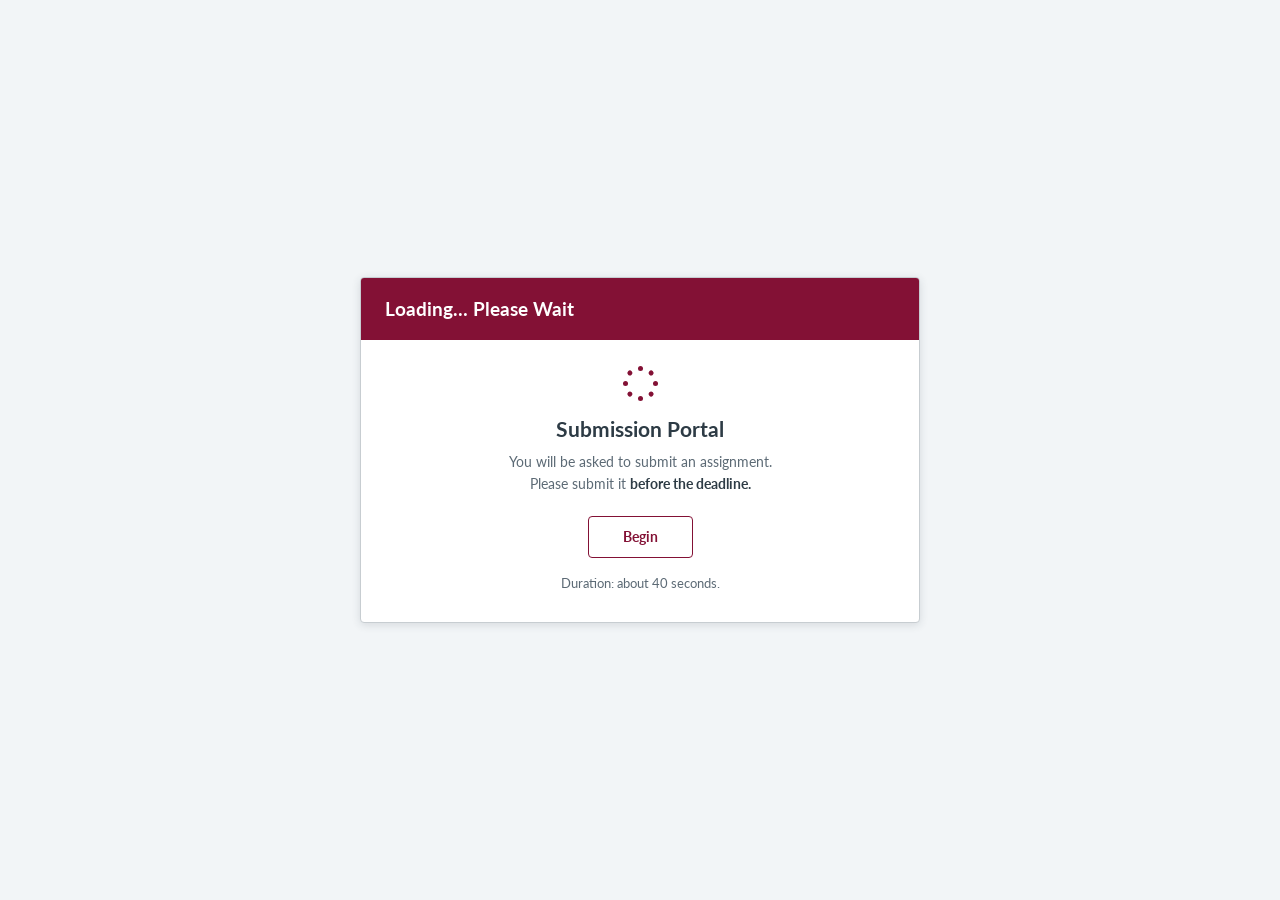
==== index.html @ bdb11e4b "Submission Portal — interactive artwork (clean version) Co-authored-by: Perplexity <noreply@perplexi" ====
<!DOCTYPE html>
<html lang="en">
<head>
  <meta charset="UTF-8">
  <meta name="viewport" content="width=device-width, initial-scale=1.0">
  <title>Begin — Submission Portal</title>
  <link rel="preconnect" href="https://fonts.googleapis.com">
  <link rel="preconnect" href="https://fonts.gstatic.com" crossorigin>
  <link href="https://fonts.googleapis.com/css2?family=Lato:ital,wght@0,300;0,400;0,700;0,900;1,400&display=swap" rel="stylesheet">
  <link rel="stylesheet" href="style.css">
</head>
<body data-page="start">

  <section id="start-screen">
    <div class="start-card">
      <div class="start-banner">Loading&hellip; Please Wait</div>
      <div class="start-body">
        <div class="start-spinner" aria-hidden="true"><i></i><i></i><i></i><i></i><i></i><i></i><i></i><i></i></div>
        <h1 class="start-title">Submission Portal</h1>
        <p class="start-copy">You will be asked to submit an assignment.<br>Please submit it <strong>before the deadline.</strong></p>
        <button id="start-btn">Begin</button>
        <p class="start-note">Duration: about 40 seconds.</p>
      </div>
    </div>
  </section>

  <script src="app.js"></script>
</body>
</html>
---- style.css ----
/* ============================================================
   "Loading… Please Wait"
   An interactive artwork about procrastination
   Re-skinned as a Canvas LMS (CityUHK) course interface
   Fonts: Lato (Canvas default)
   ============================================================ */

:root {
  /* Canvas palette */
  --canvas-maroon: #831135;
  --canvas-maroon-dark: #5f0c26;
  --canvas-orange: #831135;
  --canvas-link: #0374b5;
  --canvas-link-hover: #02557e;
  --canvas-text: #2d3b45;
  --canvas-text-muted: #5c6a75;
  --canvas-text-faint: #8a97a0;
  --canvas-border: #c7cdd1;
  --canvas-divider: #e3e8ea;
  --canvas-green: #127a2e;
  --canvas-blue: #0374b5;
  --canvas-blue-soft: #e5f1f8;

  /* stage-aware variables (content area) */
  --content-bg: #f2f5f7;
  --card-bg: #ffffff;
  --card-border: var(--canvas-border);
  --text: var(--canvas-text);
  --text-muted: var(--canvas-text-muted);
  --accent: var(--canvas-orange);
  --color-success: #127a2e;

  --font-body: 'Lato', 'Helvetica Neue', Arial, sans-serif;

  --shadow-sm: 0 1px 2px rgba(45, 59, 69, 0.12);
  --shadow-md: 0 2px 8px rgba(45, 59, 69, 0.14);
  --shadow-lg: 0 12px 32px rgba(23, 19, 15, 0.25);

  --transition-interactive: 180ms cubic-bezier(0.16, 1, 0.3, 1);
}

/* ============ Base ============ */
*,
*::before,
*::after {
  box-sizing: border-box;
  margin: 0;
  padding: 0;
}

html {
  -webkit-text-size-adjust: none;
  text-size-adjust: none;
  -webkit-font-smoothing: antialiased;
  -moz-osx-font-smoothing: grayscale;
  text-rendering: optimizeLegibility;
}

body {
  min-height: 100vh;
  /* desktop-only artwork: lock the layout to computer proportions */
  min-width: 960px;
  overflow-y: auto;
  line-height: 1.55;
  font-family: var(--font-body);
  font-size: 15px;
  color: var(--text);
  background: var(--content-bg);
  transition: background-color 0.8s ease, color 0.8s ease;
}

h1, h2, h3 {
  text-wrap: balance;
  line-height: 1.2;
}

p {
  text-wrap: pretty;
}

button {
  cursor: pointer;
  background: none;
  border: none;
  font: inherit;
  color: inherit;
}

a {
  color: var(--canvas-link);
  text-decoration: none;
}

a:hover {
  color: var(--canvas-link-hover);
  text-decoration: underline;
}

:focus-visible {
  outline: 2px solid var(--canvas-blue);
  outline-offset: 2px;
  border-radius: 2px;
}

.hidden {
  display: none !important;
}

svg {
  display: block;
}

/* ============================================================
   Canvas layout: global nav | course nav | main content
   ============================================================ */
.canvas-layout {
  display: grid;
  grid-template-columns: 88px 210px 1fr;
  min-height: 100vh;
}

/* ---- Global navigation (far left, maroon) ---- */
.global-nav {
  position: sticky;
  top: 0;
  height: 100vh;
  display: flex;
  flex-direction: column;
  align-items: center;
  background: var(--canvas-maroon);
  color: #fff;
  padding: 12px 0 16px;
  z-index: 30;
}

.global-logo {
  display: block;
  width: 66px;
  margin: 0 auto 18px;
  padding: 6px;
  background: #fff;
  border-radius: 6px;
}

.global-logo img {
  display: block;
  width: 100%;
  height: auto;
}

.global-item {
  display: flex;
  flex-direction: column;
  align-items: center;
  gap: 5px;
  width: 100%;
  padding: 10px 4px 9px;
  color: #f3e3e6;
  font-size: 10.5px;
  letter-spacing: 0.02em;
  border-left: 3px solid transparent;
}

.global-item svg {
  width: 22px;
  height: 22px;
}

.global-item:hover {
  color: #fff;
  text-decoration: none;
  background: var(--canvas-maroon-dark);
}

.global-item.active {
  color: #fff;
  background: var(--canvas-maroon-dark);
  border-left-color: var(--canvas-orange);
}

/* ---- Course navigation (white sidebar) ---- */
.course-nav {
  position: sticky;
  top: 0;
  height: 100vh;
  overflow-y: auto;
  background: #fff;
  border-right: 1px solid var(--canvas-divider);
  padding: 14px 0 28px;
  z-index: 20;
}

.course-nav-title {
  padding: 2px 18px 12px;
  font-size: 11px;
  font-weight: 700;
  text-transform: uppercase;
  letter-spacing: 0.08em;
  color: var(--canvas-text-faint);
}

.course-item {
  display: flex;
  align-items: center;
  gap: 7px;
  padding: 7px 18px 7px 15px;
  font-size: 13.5px;
  color: var(--canvas-link);
  border-left: 3px solid transparent;
}

.course-item:hover {
  color: var(--canvas-link-hover);
  text-decoration: none;
  background: var(--canvas-blue-soft);
}

.course-item.active {
  color: var(--text);
  font-weight: 700;
  background: var(--canvas-divider);
  border-left-color: var(--canvas-maroon);
}

.course-item.hidden-item {
  color: var(--canvas-text-faint);
  cursor: default;
}

.course-item.hidden-item:hover {
  background: none;
  color: var(--canvas-text-faint);
}

.course-item .eye-off {
  width: 13px;
  height: 13px;
  flex: none;
  color: var(--canvas-text-faint);
}

/* ---- Main column ---- */
.canvas-main {
  display: flex;
  flex-direction: column;
  min-width: 0;
}

.topbar {
  display: flex;
  align-items: center;
  justify-content: space-between;
  gap: 16px;
  padding: 10px 24px;
  background: #fff;
  border-bottom: 1px solid var(--canvas-divider);
}

.topbar-left {
  display: flex;
  align-items: center;
  gap: 12px;
  min-width: 0;
}

.hamburger {
  color: var(--canvas-text-muted);
}

.hamburger svg {
  width: 20px;
  height: 20px;
}

.breadcrumb {
  display: flex;
  align-items: center;
  gap: 7px;
  font-size: 13px;
  color: var(--canvas-text-muted);
  white-space: nowrap;
  overflow: hidden;
}

.breadcrumb a {
  color: var(--canvas-link);
}

.breadcrumb .crumb-sep {
  color: var(--canvas-text-faint);
}

.breadcrumb .crumb-current {
  color: var(--text);
  overflow: hidden;
  text-overflow: ellipsis;
}

.view-as {
  display: flex;
  align-items: center;
  gap: 7px;
  flex: none;
  padding: 6px 14px;
  background: #f0f2f4;
  border: 1px solid var(--canvas-border);
  border-radius: 4px;
  font-size: 12.5px;
  font-weight: 700;
  color: var(--canvas-text-muted);
  transition: background var(--transition-interactive);
}

.view-as:hover {
  background: #e6e9ec;
}

.view-as svg {
  width: 15px;
  height: 15px;
}

/* ---- Content row: assignment + right sidebar ---- */
.content-row {
  display: grid;
  grid-template-columns: minmax(0, 1fr) 250px;
  gap: 26px;
  padding: 24px 24px 40px;
  align-items: start;
  flex: 1;
}

/* ---- Assignment page ---- */
.assignment-header {
  display: flex;
  align-items: flex-start;
  justify-content: space-between;
  gap: 16px;
  margin-bottom: 18px;
}

.assignment-title {
  font-size: 22px;
  font-weight: 700;
  color: var(--text);
  overflow-wrap: anywhere;
}

.assignment-actions {
  display: flex;
  align-items: center;
  gap: 14px;
  flex: none;
  padding-top: 4px;
}

.action-btn {
  display: flex;
  align-items: center;
  gap: 6px;
  font-size: 12.5px;
  font-weight: 700;
  color: var(--canvas-text-muted);
  white-space: nowrap;
}

.action-btn:hover {
  color: var(--text);
}

.action-btn svg {
  width: 15px;
  height: 15px;
}

.kebab {
  font-size: 18px;
  font-weight: 700;
  color: var(--canvas-text-muted);
  line-height: 1;
  padding: 0 2px;
}

/* the assignment content card (with resize handle look) */
.assignment-card {
  border: 1px solid var(--card-border);
  border-radius: 4px;
  background: var(--card-bg);
  box-shadow: var(--shadow-sm);
  transition: background 0.8s ease, border-color 0.8s ease;
}

.card-banner {
  display: flex;
  align-items: center;
  min-height: 52px;
  padding: 12px 20px;
  background: var(--canvas-orange);
  color: #fff;
  font-size: 16px;
  font-weight: 700;
  border-radius: 3px 3px 0 0;
}

.card-section {
  padding: 18px 20px 20px;
  border-bottom: 1px solid var(--canvas-divider);
}

.card-section:last-of-type {
  border-bottom: none;
}

.card-section h3 {
  font-size: 14px;
  font-weight: 700;
  text-transform: uppercase;
  letter-spacing: 0.05em;
  color: var(--text);
  padding-bottom: 7px;
  margin-bottom: 12px;
  border-bottom: 1px solid var(--canvas-maroon);
}

.card-section p {
  font-size: 14px;
  color: var(--text-muted);
  max-width: 68ch;
}

/* resize handle, like the Canvas rich content editor */
.resize-handle {
  height: 14px;
  border-top: 1px solid var(--card-border);
  background:
    linear-gradient(135deg, transparent 50%, var(--canvas-border) 50%) no-repeat right bottom / 12px 12px;
}

.assignment-meta {
  display: flex;
  gap: 34px;
  margin-top: 16px;
  font-size: 13.5px;
}

.assignment-meta .meta-label {
  color: var(--canvas-text-faint);
  margin-right: 8px;
}

.assignment-meta .meta-value {
  color: var(--text);
}

/* ---- Form fields (Canvas-style inputs) ---- */
.field {
  display: grid;
  gap: 5px;
  margin-bottom: 14px;
  max-width: 480px;
}

.field label {
  font-size: 12.5px;
  font-weight: 700;
  color: var(--text);
}

.field input,
.field textarea {
  padding: 8px 10px;
  border: 1px solid var(--canvas-border);
  border-radius: 3px;
  background: var(--card-bg);
  color: var(--text);
  font: inherit;
  font-size: 14px;
  width: 100%;
  transition: border-color var(--transition-interactive);
}

.field input:focus,
.field textarea:focus {
  outline: none;
  border-color: var(--canvas-blue);
  box-shadow: 0 0 0 1px var(--canvas-blue);
}

.field textarea {
  resize: none;
  height: 5rem;
}

.field input[type="file"] {
  padding: 7px;
  cursor: pointer;
}

/* Canvas green submit button */
.task-btn {
  display: inline-block;
  padding: 9px 22px;
  background: var(--canvas-maroon);
  color: #fff;
  border-radius: 3px;
  font-size: 14px;
  font-weight: 700;
  transition: background var(--transition-interactive), opacity var(--transition-interactive);
}

.task-btn:hover:not(:disabled) {
  background: #5f0c26;
}

.task-btn:disabled {
  opacity: 0.45;
  cursor: not-allowed;
}

.status {
  margin-top: 10px;
  font-size: 12.5px;
  color: var(--text-muted);
  min-height: 1.4em;
}

.task-hint {
  font-size: 13px;
  color: var(--canvas-text-faint);
  margin-bottom: 12px;
}

/* ---- Summary list (confirm page) ---- */
.summary {
  display: grid;
  gap: 0;
  margin-bottom: 4px;
  font-size: 14px;
  max-width: 480px;
}

.summary div {
  display: flex;
  justify-content: space-between;
  gap: 16px;
  padding: 9px 2px;
  border-bottom: 1px solid var(--canvas-divider);
}

.summary dt {
  color: var(--text-muted);
}

.summary dd {
  font-weight: 700;
}

/* ---- Right sidebar: Related Items ---- */
.right-sidebar {
  position: sticky;
  top: 78px;
  font-size: 13px;
}

.right-title {
  font-size: 11px;
  font-weight: 700;
  text-transform: uppercase;
  letter-spacing: 0.08em;
  color: var(--canvas-text-faint);
  margin-bottom: 10px;
}

.tracker {
  display: grid;
  gap: 6px;
}

.pill {
  display: grid;
  grid-template-columns: 26px 1fr;
  grid-template-rows: auto auto;
  column-gap: 8px;
  padding: 8px 10px;
  border: 1px solid transparent;
  border-left: 3px solid var(--canvas-border);
  background: #fff;
  text-decoration: none;
  transition: border-color var(--transition-interactive), background var(--transition-interactive);
}

.pill:hover {
  text-decoration: none;
  background: var(--canvas-blue-soft);
}

.pill.current {
  border-left-color: var(--canvas-orange);
  background: #fff;
}

.pill-num {
  grid-row: 1 / 3;
  font-size: 15px;
  font-weight: 400;
  color: var(--canvas-text-faint);
  line-height: 1.2;
}

.pill-name {
  font-size: 13px;
  font-weight: 700;
  color: var(--canvas-link);
}

.pill:hover .pill-name {
  text-decoration: underline;
}

.pill-status {
  font-size: 11.5px;
  color: var(--canvas-text-faint);
}

.pill-status.done {
  color: var(--color-success);
  font-weight: 700;
}

.avoided {
  margin-top: 14px;
  font-size: 12.5px;
  color: var(--canvas-text-faint);
}

.avoided strong {
  color: var(--text);
}

/* ---- Loading bar (Canvas blue) ---- */
.loading-area {
  margin-top: 22px;
  max-width: 640px;
}

.loading-bar {
  width: 100%;
  height: 8px;
  background: var(--canvas-divider);
  border-radius: 9999px;
  overflow: hidden;
}

#loading-fill {
  width: 0%;
  height: 100%;
  background: var(--canvas-blue);
  border-radius: 9999px;
  transition: width 0.6s cubic-bezier(0.16, 1, 0.3, 1), background 0.8s ease;
}

#loading-text {
  margin-top: 8px;
  font-size: 12px;
  color: var(--canvas-text-faint);
  letter-spacing: 0.05em;
}

/* ============================================================
   Artwork layers: countdown, chat bubble, pop-ups, final screen
   ============================================================ */

#countdown {
  position: fixed;
  top: 74px;
  right: 24px;
  display: flex;
  align-items: center;
  gap: 10px;
  padding: 8px 16px;
  background: var(--canvas-maroon);
  color: #fff;
  border-radius: 9999px;
  box-shadow: var(--shadow-md);
  font-weight: 700;
  z-index: 60;
}

#countdown-label {
  font-size: 10.5px;
  text-transform: uppercase;
  letter-spacing: 0.14em;
  opacity: 0.8;
}

#countdown-time {
  font-size: 18px;
  line-height: 1;
  min-width: 2ch;
  text-align: right;
}

#chat-bubble {
  position: fixed;
  right: 24px;
  bottom: 24px;
  max-width: min(320px, 70vw);
  background: var(--card-bg);
  color: var(--text);
  border: 1px solid var(--card-border);
  border-top: 3px solid var(--canvas-blue);
  border-radius: 4px;
  box-shadow: var(--shadow-lg);
  z-index: 60;
  animation: bubble-in 0.35s cubic-bezier(0.16, 1, 0.3, 1);
  transition: opacity 0.7s ease;
}

#chat-bubble.faded {
  opacity: 0;
}

#chat-bubble p {
  padding: 12px 16px;
  font-size: 13px;
  line-height: 1.5;
}

@keyframes bubble-in {
  from { opacity: 0; transform: translateY(10px); }
  to { opacity: 1; transform: translateY(0); }
}

#chaos-layer {
  position: fixed;
  inset: 0;
  pointer-events: none;
  z-index: 50;
  overflow: hidden;
}

.popup {
  position: absolute;
  padding: 9px 14px;
  background: #fff;
  color: #2d3b45;
  border: 1px solid var(--canvas-border);
  border-left: 3px solid var(--canvas-orange);
  border-radius: 3px;
  box-shadow: var(--shadow-md);
  font-size: 12px;
  font-weight: 700;
  white-space: nowrap;
  animation: pop-appear 0.25s cubic-bezier(0.16, 1, 0.3, 1);
}

@keyframes pop-appear {
  from { opacity: 0; transform: scale(0.7) rotate(-2deg); }
  to { opacity: 1; transform: scale(1) rotate(0deg); }
}

/* ============ Stage: anxious ============ */
body.anxious {
  --content-bg: #f6e3e0;
  --card-bg: #fffaf8;
  --text-muted: #8a5b52;
  --canvas-blue: #a13d3d;
  --color-success: #1f8a3b;
  --canvas-blue-soft: #f7e5e1;
  --canvas-divider: #e8d2cc;
  animation: shake 0.22s infinite;
}

body.anxious .pill {
  background: #fffaf8;
}

@keyframes shake {
  0% { transform: translate(0, 0); }
  25% { transform: translate(-2px, 1px); }
  50% { transform: translate(2px, -1px); }
  75% { transform: translate(-1px, -1px); }
  100% { transform: translate(1px, 1px); }
}

/* ============ Stage: deadline ============ */
body.deadline {
  --content-bg: #17130f;
  --card-bg: #211c17;
  --card-border: #4a4038;
  --text: #f0e9e0;
  --text-muted: #b3a897;
  --canvas-text-faint: #8f8474;
  --canvas-divider: #332c25;
  --canvas-blue: #e05252;
  --color-success: #4cc26b;
  --canvas-blue-soft: #2a231d;
  --canvas-border: #4a4038;
  animation: shake 0.12s infinite;
}

body.deadline .topbar,
body.deadline .course-nav {
  background: #1d1813;
}

body.deadline .course-nav {
  border-right-color: #332c25;
}

body.deadline .pill {
  background: #211c17;
}

body.deadline .popup {
  background: #211c17;
  color: #f0e9e0;
  border-color: #4a4038;
}

body.deadline .card-banner {
  background: #8a2f14;
}

/* ============ Start screen (index) ============ */
#start-screen {
  position: fixed;
  inset: 0;
  display: flex;
  align-items: center;
  justify-content: center;
  padding: 32px;
  background: var(--content-bg);
  z-index: 90;
}

.start-card {
  width: min(560px, 100%);
  background: var(--card-bg);
  border: 1px solid var(--card-border);
  border-radius: 4px;
  box-shadow: var(--shadow-md);
  overflow: hidden;
  animation: bubble-in 0.5s ease;
}

.start-banner {
  padding: 16px 24px;
  background: var(--canvas-orange);
  color: #fff;
  font-size: 19px;
  font-weight: 700;
}

.start-body {
  padding: 26px 28px 28px;
  text-align: center;
}

.start-kicker {
  font-size: 11px;
  text-transform: uppercase;
  letter-spacing: 0.16em;
  color: var(--canvas-text-muted);
  margin-bottom: 14px;
}

.start-title {
  font-size: 21px;
  font-weight: 700;
  color: var(--text);
  margin-bottom: 10px;
}

.start-copy {
  font-size: 14px;
  color: var(--text-muted);
  margin-bottom: 22px;
}

#start-btn {
  padding: 9px 34px;
  background: transparent;
  color: var(--canvas-maroon);
  border: 1px solid var(--canvas-maroon);
  border-radius: 4px;
  font-size: 14px;
  font-weight: 700;
  transition: background var(--transition-interactive), color var(--transition-interactive);
}

#start-btn:hover {
  background: var(--canvas-maroon);
  color: #fff;
}

.start-copy strong { color: var(--text); }

.start-spinner {
  position: relative;
  width: 36px;
  height: 36px;
  margin: 0 auto 14px;
}

.start-spinner i {
  position: absolute;
  top: 50%;
  left: 50%;
  width: 5px;
  height: 5px;
  margin: -2.5px 0 0 -2.5px;
  border-radius: 50%;
  background: var(--canvas-maroon);
  animation: spin-dot 1s linear infinite;
}
.start-spinner i:nth-child(1) { transform: rotate(0deg) translateY(-15px); animation-delay: -1.0s; }
.start-spinner i:nth-child(2) { transform: rotate(45deg) translateY(-15px); animation-delay: -0.875s; }
.start-spinner i:nth-child(3) { transform: rotate(90deg) translateY(-15px); animation-delay: -0.75s; }
.start-spinner i:nth-child(4) { transform: rotate(135deg) translateY(-15px); animation-delay: -0.625s; }
.start-spinner i:nth-child(5) { transform: rotate(180deg) translateY(-15px); animation-delay: -0.5s; }
.start-spinner i:nth-child(6) { transform: rotate(225deg) translateY(-15px); animation-delay: -0.375s; }
.start-spinner i:nth-child(7) { transform: rotate(270deg) translateY(-15px); animation-delay: -0.25s; }
.start-spinner i:nth-child(8) { transform: rotate(315deg) translateY(-15px); animation-delay: -0.125s; }

@keyframes spin-dot { 0%, 100% { opacity: 1; } 87.5% { opacity: 0.15; } }

.start-note {
  margin-top: 16px;
  font-size: 12.5px;
  color: var(--canvas-text-muted);
}

/* ============ Final screen ============ */
#final-screen {
  position: fixed;
  inset: 0;
  display: flex;
  flex-direction: column;
  align-items: center;
  justify-content: center;
  text-align: center;
  padding: 32px;
  background: #17130f;
  color: #f0e9e0;
  z-index: 100;
  animation: bubble-in 0.5s ease;
}

.final-kicker {
  font-size: 11px;
  text-transform: uppercase;
  letter-spacing: 0.18em;
  color: #8f8474;
  margin-bottom: 16px;
}

.final-title {
  font-size: clamp(3rem, 8vw, 6rem);
  font-weight: 900;
  line-height: 1;
  margin-bottom: 16px;
}

.final-question {
  font-size: 21px;
  font-style: italic;
  color: #d9cdbd;
  margin-bottom: 36px;
}

.final-reflection {
  font-size: 14px;
  color: #8f8474;
  line-height: 1.8;
  margin-bottom: 36px;
}

#restart-btn {
  padding: 11px 30px;
  background: #f0e9e0;
  color: #17130f;
  border-radius: 3px;
  font-size: 14px;
  font-weight: 700;
  transition: opacity var(--transition-interactive), transform var(--transition-interactive);
}

#restart-btn:hover {
  opacity: 0.85;
  transform: translateY(-1px);
}

/* ============ Reduced motion ============ */
@media (prefers-reduced-motion: reduce) {
  *, *::before, *::after {
    animation-duration: 0.01ms !important;
    animation-iteration-count: 1 !important;
    transition-duration: 0.01ms !important;
  }
}
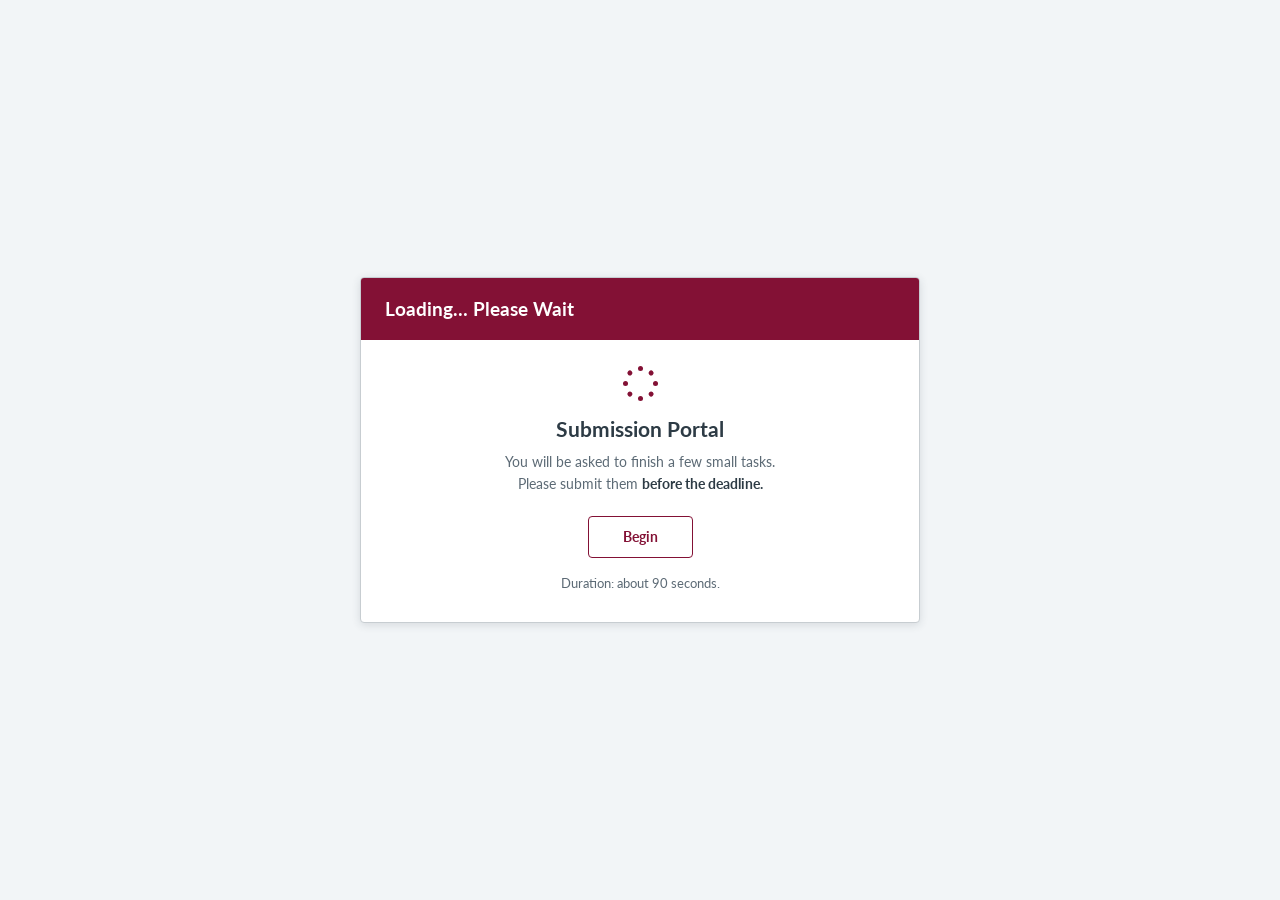
==== commit 1eb437a3: "Replace with Submission Portal v10 (all): adds message & quiz pages, distortion + whiteblock effects" ====
--- a/index.html
+++ b/index.html
@@ -17,9 +17,9 @@
       <div class="start-body">
         <div class="start-spinner" aria-hidden="true"><i></i><i></i><i></i><i></i><i></i><i></i><i></i><i></i></div>
         <h1 class="start-title">Submission Portal</h1>
-        <p class="start-copy">You will be asked to submit an assignment.<br>Please submit it <strong>before the deadline.</strong></p>
+        <p class="start-copy">You will be asked to finish a few small tasks.<br>Please submit them <strong>before the deadline.</strong></p>
         <button id="start-btn">Begin</button>
-        <p class="start-note">Duration: about 40 seconds.</p>
+        <p class="start-note">Duration: about 90 seconds.</p>
       </div>
     </div>
   </section>
--- a/style.css
+++ b/style.css
@@ -704,7 +704,7 @@
   position: fixed;
   right: 24px;
   bottom: 24px;
-  max-width: min(320px, 70vw);
+  max-width: min(560px, 88vw);
   background: var(--card-bg);
   color: var(--text);
   border: 1px solid var(--card-border);
@@ -932,63 +932,242 @@
 }
 
 /* ============ Final screen ============ */
+/* The "Done." dialog uses the page's own Canvas card format:
+   white card, 1px border, maroon banner, maroon button.
+   The whole interface stays visible underneath. */
 #final-screen {
   position: fixed;
-  inset: 0;
-  display: flex;
-  flex-direction: column;
-  align-items: center;
-  justify-content: center;
-  text-align: center;
-  padding: 32px;
-  background: #17130f;
-  color: #f0e9e0;
+  top: 50%;
+  left: 50%;
+  transform: translate(-50%, -50%);
+  width: min(520px, calc(100vw - 48px));
+  background: var(--card-bg);
+  color: var(--text);
+  border: 1px solid var(--card-border);
+  border-radius: 4px;
+  box-shadow: var(--shadow-lg);
+  overflow: hidden;
+  text-align: left;
   z-index: 100;
-  animation: bubble-in 0.5s ease;
+  animation: final-in 0.3s cubic-bezier(0.16, 1, 0.3, 1);
+}
+
+@keyframes final-in {
+  from { opacity: 0; transform: translate(-50%, -46%); }
+  to   { opacity: 1; transform: translate(-50%, -50%); }
 }
 
 .final-kicker {
-  font-size: 11px;
-  text-transform: uppercase;
-  letter-spacing: 0.18em;
-  color: #8f8474;
-  margin-bottom: 16px;
+  display: flex;
+  align-items: center;
+  min-height: 52px;
+  padding: 12px 20px;
+  background: var(--canvas-orange);
+  color: #fff;
+  font-size: 16px;
+  font-weight: 700;
+  margin: 0;
 }
 
 .final-title {
-  font-size: clamp(3rem, 8vw, 6rem);
-  font-weight: 900;
-  line-height: 1;
-  margin-bottom: 16px;
+  padding: 22px 20px 0;
+  font-size: 28px;
+  font-weight: 700;
+  color: var(--text);
 }
 
 .final-question {
-  font-size: 21px;
-  font-style: italic;
-  color: #d9cdbd;
-  margin-bottom: 36px;
+  padding: 8px 20px 0;
+  font-size: 15px;
+  font-weight: 700;
+  color: var(--text);
 }
 
 .final-reflection {
+  padding: 10px 20px 0;
   font-size: 14px;
-  color: #8f8474;
-  line-height: 1.8;
-  margin-bottom: 36px;
+  color: var(--text-muted);
+  line-height: 1.6;
 }
 
 #restart-btn {
-  padding: 11px 30px;
-  background: #f0e9e0;
-  color: #17130f;
+  display: inline-block;
+  margin: 20px;
+  padding: 9px 22px;
+  background: var(--canvas-maroon);
+  color: #fff;
   border-radius: 3px;
   font-size: 14px;
   font-weight: 700;
-  transition: opacity var(--transition-interactive), transform var(--transition-interactive);
+  transition: background var(--transition-interactive);
 }
 
 #restart-btn:hover {
-  opacity: 0.85;
-  transform: translateY(-1px);
+  background: var(--canvas-maroon-dark);
+}
+
+/* ============================================================
+   Loading icons — two flat, monochrome styles only:
+   .sp-dots   ring of 12 dots, head biggest, trail shrinking/fading
+   .sp-spokes iOS-style 12 spokes with a fading opacity trail
+   calm: one tiny quiet spinner  ->  deadline: an overlapping pile
+   ============================================================ */
+
+#spinner-layer {
+  position: fixed;
+  inset: 0;
+  pointer-events: none;
+  z-index: 45;
+  overflow: hidden;
+}
+
+.fx-sp {
+  position: absolute;
+  opacity: 0;
+  animation: fx-float var(--fd, 4s) ease-in-out forwards;
+}
+
+@keyframes fx-float {
+  0%   { opacity: 0; }
+  12%  { opacity: var(--fo, 1); }
+  85%  { opacity: var(--fo, 1); }
+  100% { opacity: 0; }
+}
+
+@keyframes fx-spin { to { transform: rotate(360deg); } }
+
+.fx-sp.calm {
+  position: fixed;
+  left: 28px;
+  bottom: 132px;
+  opacity: var(--fo, 0.6);
+  animation: none;
+}
+
+.fx-sp .sp-dots,
+.fx-sp .sp-spokes,
+.fx-win .sp-dots,
+.fx-win .sp-spokes {
+  position: relative;
+  display: block;
+  flex: none;
+  width: var(--s);
+  height: var(--s);
+}
+
+.sp-dots { animation: fx-spin var(--d, 1s) linear infinite; }
+.sp-spokes { animation: fx-spin var(--d, 1s) steps(12) infinite; }
+
+.sp-dots i {
+  position: absolute;
+  top: 50%;
+  left: 50%;
+  width: calc(var(--s) * 0.19 * var(--k, 1));
+  height: calc(var(--s) * 0.19 * var(--k, 1));
+  margin: calc(var(--s) * -0.095 * var(--k, 1)) 0 0 calc(var(--s) * -0.095 * var(--k, 1));
+  border-radius: 50%;
+  background: var(--sp-c, #2d3b45);
+  opacity: var(--o, 1);
+  transform: rotate(var(--r, 0deg)) translateY(calc(var(--s) * -0.4));
+}
+
+.sp-spokes i {
+  position: absolute;
+  top: 0;
+  left: 50%;
+  width: calc(var(--s) * 0.09);
+  height: calc(var(--s) * 0.26);
+  margin-left: calc(var(--s) * -0.045);
+  border-radius: 999px;
+  background: var(--sp-c, #2d3b45);
+  opacity: var(--o, 1);
+  transform-origin: 50% calc(var(--s) * 0.5);
+  transform: rotate(var(--r, 0deg));
+}
+
+/* ---- deadline clutter: a pile of fake system windows, each holding a plain spinner ---- */
+.fx-win {
+  position: absolute;
+  width: var(--ww, 240px);
+  background: #ece9d8;
+  border: 1px solid #0a3cb0;
+  border-radius: 7px 7px 0 0;
+  box-shadow: 3px 3px 0 rgba(0, 0, 0, 0.35);
+  font: 11px/1.3 Tahoma, Verdana, Arial, sans-serif;
+  color: #000;
+  transform: rotate(var(--rot, 0deg));
+  opacity: 0;
+  animation: fx-win-life var(--fd, 4s) steps(8) forwards;
+}
+
+@keyframes fx-win-life {
+  0%   { opacity: 0; }
+  6%   { opacity: 1; }
+  92%  { opacity: 1; }
+  100% { opacity: 0; }
+}
+
+.fx-win-title {
+  display: flex;
+  align-items: center;
+  gap: 2px;
+  padding: 3px 4px 3px 8px;
+  border-radius: 6px 6px 0 0;
+  background: linear-gradient(#0058e6, #3a93ff 8%, #0058e6 40%, #0049c4 88%, #0a3cb0);
+  color: #fff;
+  font-weight: 700;
+}
+
+.fx-win-title span {
+  flex: 1;
+  white-space: nowrap;
+  overflow: hidden;
+  text-overflow: ellipsis;
+}
+
+.fx-win-title b {
+  display: inline-flex;
+  align-items: center;
+  justify-content: center;
+  width: 16px;
+  height: 16px;
+  border: 1px solid #fff;
+  border-radius: 3px;
+  background: #2f6fe0;
+  font-size: 10px;
+  line-height: 1;
+}
+
+.fx-win-title b:last-child { background: #d8472b; }
+
+.fx-win-body {
+  display: flex;
+  align-items: center;
+  gap: 10px;
+  padding: 12px 12px 8px;
+}
+
+.fx-win-text { white-space: nowrap; }
+
+.fx-win-bar {
+  height: 12px;
+  margin: 0 12px 12px;
+  border: 1px solid #7f9db9;
+  background: #fff;
+  overflow: hidden;
+}
+
+.fx-win-bar i {
+  display: block;
+  width: 45%;
+  height: 100%;
+  background: repeating-linear-gradient(90deg, #2f9a2f 0 7px, transparent 7px 9px);
+  animation: fx-bar 1.4s linear infinite;
+}
+
+@keyframes fx-bar {
+  from { transform: translateX(-60%); }
+  to   { transform: translateX(240%); }
 }
 
 /* ============ Reduced motion ============ */
@@ -999,3 +1178,632 @@
     transition-duration: 0.01ms !important;
   }
 }
+
+/* ============================================================
+   Bigger inner-voice bubble + task extras (upload / message / quiz)
+   ============================================================ */
+#chat-bubble {
+  padding: 20px 24px;
+}
+
+#chat-bubble p {
+  font-size: 18px;
+  line-height: 1.5;
+}
+
+/* --- task 01: file chips + drop zone --- */
+.field-label {
+  font-size: 12.5px;
+  font-weight: 700;
+  color: var(--text);
+  margin-bottom: 8px;
+}
+
+.desktop-files {
+  display: flex;
+  flex-wrap: wrap;
+  gap: 10px;
+  margin-bottom: 14px;
+}
+
+.file-chip {
+  position: relative;
+  display: flex;
+  align-items: center;
+  gap: 10px;
+  padding: 9px 12px;
+  border: 1px solid var(--canvas-border);
+  border-radius: 6px;
+  background: var(--card-bg);
+  box-shadow: var(--shadow-sm);
+  cursor: grab;
+  text-align: left;
+  transition: transform var(--transition-interactive), border-color var(--transition-interactive), box-shadow var(--transition-interactive), opacity var(--transition-interactive);
+}
+
+.file-chip:hover {
+  border-color: var(--canvas-maroon);
+  transform: translateY(-2px);
+  box-shadow: var(--shadow-md);
+}
+
+.file-chip.dragging {
+  opacity: 0.45;
+  cursor: grabbing;
+}
+
+.file-chip.done {
+  border-color: var(--color-success);
+  opacity: 0.8;
+}
+
+.chip-done {
+  position: absolute;
+  top: -7px;
+  right: -7px;
+  display: none;
+  place-items: center;
+  width: 18px;
+  height: 18px;
+  border-radius: 50%;
+  background: var(--color-success);
+  color: #fff;
+  font-size: 11px;
+  font-weight: 900;
+  line-height: 1;
+}
+
+.file-chip.done .chip-done {
+  display: grid;
+}
+
+.file-icon {
+  flex: 0 0 auto;
+  display: grid;
+  place-items: center;
+  width: 38px;
+  height: 38px;
+  border-radius: 5px;
+  font-size: 11px;
+  font-weight: 900;
+  letter-spacing: 0.04em;
+  color: #fff;
+}
+
+.file-icon.mp4 {
+  background: #5a3e9b;
+}
+
+.file-icon.pdf {
+  background: #b3261e;
+}
+
+.file-meta {
+  display: grid;
+  gap: 1px;
+}
+
+.file-name {
+  font-size: 13px;
+  font-weight: 700;
+  color: var(--text);
+}
+
+.file-size {
+  font-size: 11.5px;
+  color: var(--text-muted);
+}
+
+.drop-zone {
+  display: grid;
+  place-items: center;
+  min-height: 150px;
+  padding: 18px;
+  border: 2px dashed var(--canvas-border);
+  border-radius: 6px;
+  background: var(--card-bg);
+  text-align: center;
+  transition: border-color var(--transition-interactive), background-color var(--transition-interactive);
+}
+
+.drop-zone svg {
+  width: 30px;
+  height: 30px;
+  margin: 0 auto 8px;
+  color: var(--text-faint);
+}
+
+.drop-zone.hover {
+  border-color: var(--canvas-maroon);
+  background: #faf0f2;
+}
+
+.drop-zone.uploading {
+  border-style: solid;
+  border-color: var(--canvas-maroon);
+}
+
+.drop-title {
+  font-size: 14px;
+  font-weight: 700;
+  color: var(--text);
+}
+
+.drop-hint {
+  margin-top: 3px;
+  font-size: 12.5px;
+  color: var(--text-muted);
+}
+
+.drop-part {
+  font-size: 13px;
+  color: var(--text-muted);
+  margin-bottom: 4px;
+}
+
+.upload-progress {
+  width: 100%;
+  max-width: 380px;
+}
+
+.upload-file {
+  font-size: 13px;
+  font-weight: 700;
+  color: var(--text);
+  margin-bottom: 8px;
+  word-break: break-all;
+}
+
+.upload-bar {
+  height: 10px;
+  border-radius: 5px;
+  background: var(--canvas-divider);
+  overflow: hidden;
+}
+
+#upload-fill {
+  width: 0;
+  height: 100%;
+  border-radius: 5px;
+  background: var(--canvas-maroon);
+  transition: width 160ms linear;
+}
+
+.upload-pct {
+  margin-top: 6px;
+  font-size: 12.5px;
+  font-weight: 700;
+  color: var(--text-muted);
+}
+
+.drop-zone.uploaded {
+  border: 2px solid var(--color-success);
+  background: #f2faf4;
+}
+
+.upload-success {
+  max-width: 480px;
+}
+
+.success-head {
+  display: flex;
+  align-items: center;
+  justify-content: center;
+  gap: 8px;
+  font-size: 14px;
+  font-weight: 700;
+  color: var(--color-success);
+}
+
+.success-head svg {
+  width: 22px;
+  height: 22px;
+  margin: 0;
+  flex: 0 0 auto;
+}
+
+.success-msg {
+  margin-top: 8px;
+  font-size: 13.5px;
+  color: var(--text);
+  line-height: 1.55;
+}
+
+/* --- task 02: message compose --- */
+.compose {
+  display: grid;
+  gap: 10px;
+}
+
+.compose-row {
+  display: grid;
+  grid-template-columns: 70px 1fr;
+  align-items: center;
+  gap: 10px;
+}
+
+.compose-label {
+  font-size: 12.5px;
+  font-weight: 700;
+  color: var(--text-muted);
+}
+
+.compose-value {
+  font-size: 13.5px;
+  font-weight: 700;
+  color: var(--text);
+}
+
+.compose-input {
+  padding: 7px 10px;
+  border: 1px solid var(--canvas-border);
+  border-radius: 3px;
+  background: var(--card-bg);
+  color: var(--text);
+  font: inherit;
+  font-size: 13.5px;
+}
+
+.compose-input:focus {
+  outline: none;
+  border-color: var(--canvas-blue);
+  box-shadow: 0 0 0 2px var(--canvas-blue-soft);
+}
+
+.msg-thread {
+  display: grid;
+  gap: 10px;
+  padding: 12px;
+  border: 1px solid var(--canvas-divider);
+  border-radius: 5px;
+  background: var(--content-bg);
+  max-height: 220px;
+  overflow-y: auto;
+}
+
+.msg {
+  max-width: 85%;
+  padding: 9px 12px;
+  border-radius: 8px;
+  font-size: 13.5px;
+  line-height: 1.5;
+}
+
+.msg.them {
+  justify-self: start;
+  background: var(--canvas-blue-soft);
+  border: 1px solid #cfe6f2;
+}
+
+.msg.you {
+  justify-self: end;
+  background: #efe3e6;
+  border: 1px solid #e0c7cd;
+}
+
+.msg-meta {
+  font-size: 11px;
+  font-weight: 700;
+  text-transform: uppercase;
+  letter-spacing: 0.04em;
+  color: var(--text-muted);
+  margin-bottom: 3px;
+}
+
+.msg.you.draft {
+  opacity: 0.75;
+  border-style: dashed;
+}
+
+.compose-area {
+  padding: 9px 11px;
+  border: 1px solid var(--canvas-border);
+  border-radius: 4px;
+  background: var(--card-bg);
+  color: var(--text);
+  font: inherit;
+  font-size: 13.5px;
+  line-height: 1.5;
+  resize: vertical;
+}
+
+.compose-area:focus {
+  outline: none;
+  border-color: var(--canvas-blue);
+  box-shadow: 0 0 0 2px var(--canvas-blue-soft);
+}
+
+/* --- task 03: quiz --- */
+.quiz-note {
+  margin: -4px 0 12px;
+  font-size: 12.5px;
+  color: var(--text-muted);
+}
+
+.quiz {
+  display: grid;
+  gap: 14px;
+  margin-bottom: 16px;
+}
+
+.quiz-q {
+  border: 1px solid var(--canvas-divider);
+  border-radius: 5px;
+  padding: 12px 14px 10px;
+  background: var(--card-bg);
+}
+
+.quiz-q legend {
+  padding: 0 4px;
+  font-size: 13.5px;
+  font-weight: 700;
+  color: var(--text);
+}
+
+.quiz-opt {
+  display: flex;
+  align-items: center;
+  gap: 9px;
+  padding: 7px 8px;
+  border-radius: 4px;
+  font-size: 13.5px;
+  color: var(--text);
+  cursor: pointer;
+  transition: background-color 120ms ease;
+}
+
+.quiz-opt:hover {
+  background: var(--canvas-blue-soft);
+}
+
+.quiz-opt input {
+  accent-color: var(--canvas-maroon);
+  width: 15px;
+  height: 15px;
+  flex: 0 0 auto;
+  cursor: pointer;
+}
+
+/* ============================================================
+   Distortion (Version B): warp the LMS layout during the last 8s.
+   The pop-ups, bubble and countdown stay crisp on top of it.
+   ============================================================ */
+body.distort .canvas-layout {
+  animation: fx-hue 0.8s steps(3) infinite;
+  will-change: filter, transform;
+}
+
+@keyframes fx-hue {
+  0%, 100% { filter: url(#fx-distort) hue-rotate(0deg); }
+  33% { filter: url(#fx-distort) hue-rotate(14deg) saturate(1.25); }
+  66% { filter: url(#fx-distort) hue-rotate(-10deg); }
+}
+
+body.distort.distort-snap .canvas-layout {
+  animation: none;
+  filter: none;
+  transform: none; /* brief flicker back to normal, like a broken signal */
+}
+
+/* ============================================================
+   Third pill state: "user submitted, but not me"
+   ============================================================ */
+.pill-status.halfdone {
+  color: #b4690f;
+  font-style: italic;
+}
+
+/* ============================================================
+   Media pop-ups: the website "listens to music" / "watches YouTube"
+   ============================================================ */
+.media-win {
+  position: fixed;
+  left: 24px;
+  width: 300px;
+  background: var(--card-bg);
+  border: 1px solid var(--canvas-border);
+  border-radius: 6px;
+  box-shadow: var(--shadow-lg);
+  z-index: 70;
+  overflow: hidden;
+  animation: media-in 0.4s cubic-bezier(0.16, 1, 0.3, 1);
+  transition: opacity 0.5s ease, transform 0.5s ease;
+}
+
+.media-win.out {
+  opacity: 0;
+  transform: translateY(8px);
+}
+
+@keyframes media-in {
+  from { opacity: 0; transform: translateY(14px) scale(0.96); }
+  to { opacity: 1; transform: translateY(0) scale(1); }
+}
+
+.media-title {
+  display: flex;
+  align-items: center;
+  gap: 6px;
+  padding: 7px 10px;
+  background: var(--canvas-maroon);
+  color: #fff;
+  font-size: 12px;
+  font-weight: 700;
+}
+
+.media-title span {
+  flex: 1;
+}
+
+.media-title b {
+  font-weight: 400;
+  opacity: 0.8;
+  cursor: default;
+}
+
+.media-body {
+  padding: 12px 14px 14px;
+}
+
+.media-now {
+  font-size: 11px;
+  font-weight: 700;
+  text-transform: uppercase;
+  letter-spacing: 0.06em;
+  color: var(--text-muted);
+}
+
+.media-track {
+  margin: 2px 0 10px;
+  font-size: 14px;
+  font-weight: 700;
+  color: var(--text);
+}
+
+.media-note {
+  margin-top: 10px;
+  font-size: 12px;
+  color: var(--text-muted);
+  font-style: italic;
+}
+
+/* fake equalizer */
+.eq {
+  display: flex;
+  align-items: flex-end;
+  gap: 3px;
+  height: 34px;
+}
+
+.eq i {
+  flex: 1;
+  background: var(--canvas-maroon);
+  border-radius: 2px 2px 0 0;
+  animation: eq-b 0.7s ease-in-out infinite alternate;
+}
+
+.eq i:nth-child(1) { height: 40%; animation-delay: -0.0s; }
+.eq i:nth-child(2) { height: 75%; animation-delay: -0.1s; }
+.eq i:nth-child(3) { height: 55%; animation-delay: -0.2s; }
+.eq i:nth-child(4) { height: 90%; animation-delay: -0.3s; }
+.eq i:nth-child(5) { height: 60%; animation-delay: -0.4s; }
+.eq i:nth-child(6) { height: 80%; animation-delay: -0.5s; }
+.eq i:nth-child(7) { height: 45%; animation-delay: -0.6s; }
+.eq i:nth-child(8) { height: 70%; animation-delay: -0.2s; }
+.eq i:nth-child(9) { height: 95%; animation-delay: -0.4s; }
+.eq i:nth-child(10) { height: 50%; animation-delay: -0.1s; }
+
+@keyframes eq-b {
+  from { transform: scaleY(0.35); }
+  to { transform: scaleY(1); }
+}
+
+/* fake YouTube player */
+.yt-box {
+  position: relative;
+  height: 120px;
+  margin-bottom: 10px;
+  border-radius: 4px;
+  background: linear-gradient(135deg, #1c1c24, #34344a);
+  display: grid;
+  place-items: center;
+}
+
+.yt-box svg {
+  width: 42px;
+  height: 42px;
+  color: rgba(255, 255, 255, 0.85);
+  filter: drop-shadow(0 2px 6px rgba(0, 0, 0, 0.4));
+}
+
+/* shared progress bar */
+.media-bar {
+  height: 5px;
+  border-radius: 3px;
+  background: var(--canvas-divider);
+  overflow: hidden;
+}
+
+.media-bar i {
+  display: block;
+  width: 30%;
+  height: 100%;
+  border-radius: 3px;
+  background: var(--canvas-maroon);
+  animation: media-prog 8s linear forwards;
+}
+
+@keyframes media-prog {
+  from { width: 8%; }
+  to { width: 96%; }
+}
+
+/* ============================================================
+   White-block lock (Version C): full-screen blur + ragebait
+   ============================================================ */
+#white-lock {
+  position: fixed;
+  inset: 0;
+  z-index: 200;
+  display: grid;
+  place-items: center;
+  background: rgba(255, 255, 255, 0.78);
+  backdrop-filter: blur(10px);
+  -webkit-backdrop-filter: blur(10px);
+  animation: lock-in 0.35s ease;
+}
+
+#white-lock.out {
+  opacity: 0;
+  transition: opacity 0.45s ease;
+}
+
+@keyframes lock-in {
+  from { opacity: 0; }
+  to { opacity: 1; }
+}
+
+.lock-card {
+  max-width: min(560px, 86vw);
+  padding: 36px 40px;
+  text-align: center;
+}
+
+.lock-kicker {
+  font-size: 13px;
+  font-weight: 700;
+  text-transform: uppercase;
+  letter-spacing: 0.12em;
+  color: var(--canvas-text-muted);
+}
+
+.lock-msg {
+  margin-top: 12px;
+  font-size: 24px;
+  font-weight: 900;
+  line-height: 1.35;
+  color: var(--canvas-text);
+}
+
+.lock-spinner {
+  display: flex;
+  justify-content: center;
+  gap: 7px;
+  margin-top: 26px;
+}
+
+.lock-spinner i {
+  width: 12px;
+  height: 12px;
+  border-radius: 50%;
+  background: var(--canvas-maroon);
+  animation: lock-b 0.9s ease-in-out infinite;
+}
+
+.lock-spinner i:nth-child(2) { animation-delay: 0.15s; }
+.lock-spinner i:nth-child(3) { animation-delay: 0.3s; }
+
+@keyframes lock-b {
+  0%, 100% { transform: translateY(0); opacity: 0.4; }
+  50% { transform: translateY(-10px); opacity: 1; }
+}
